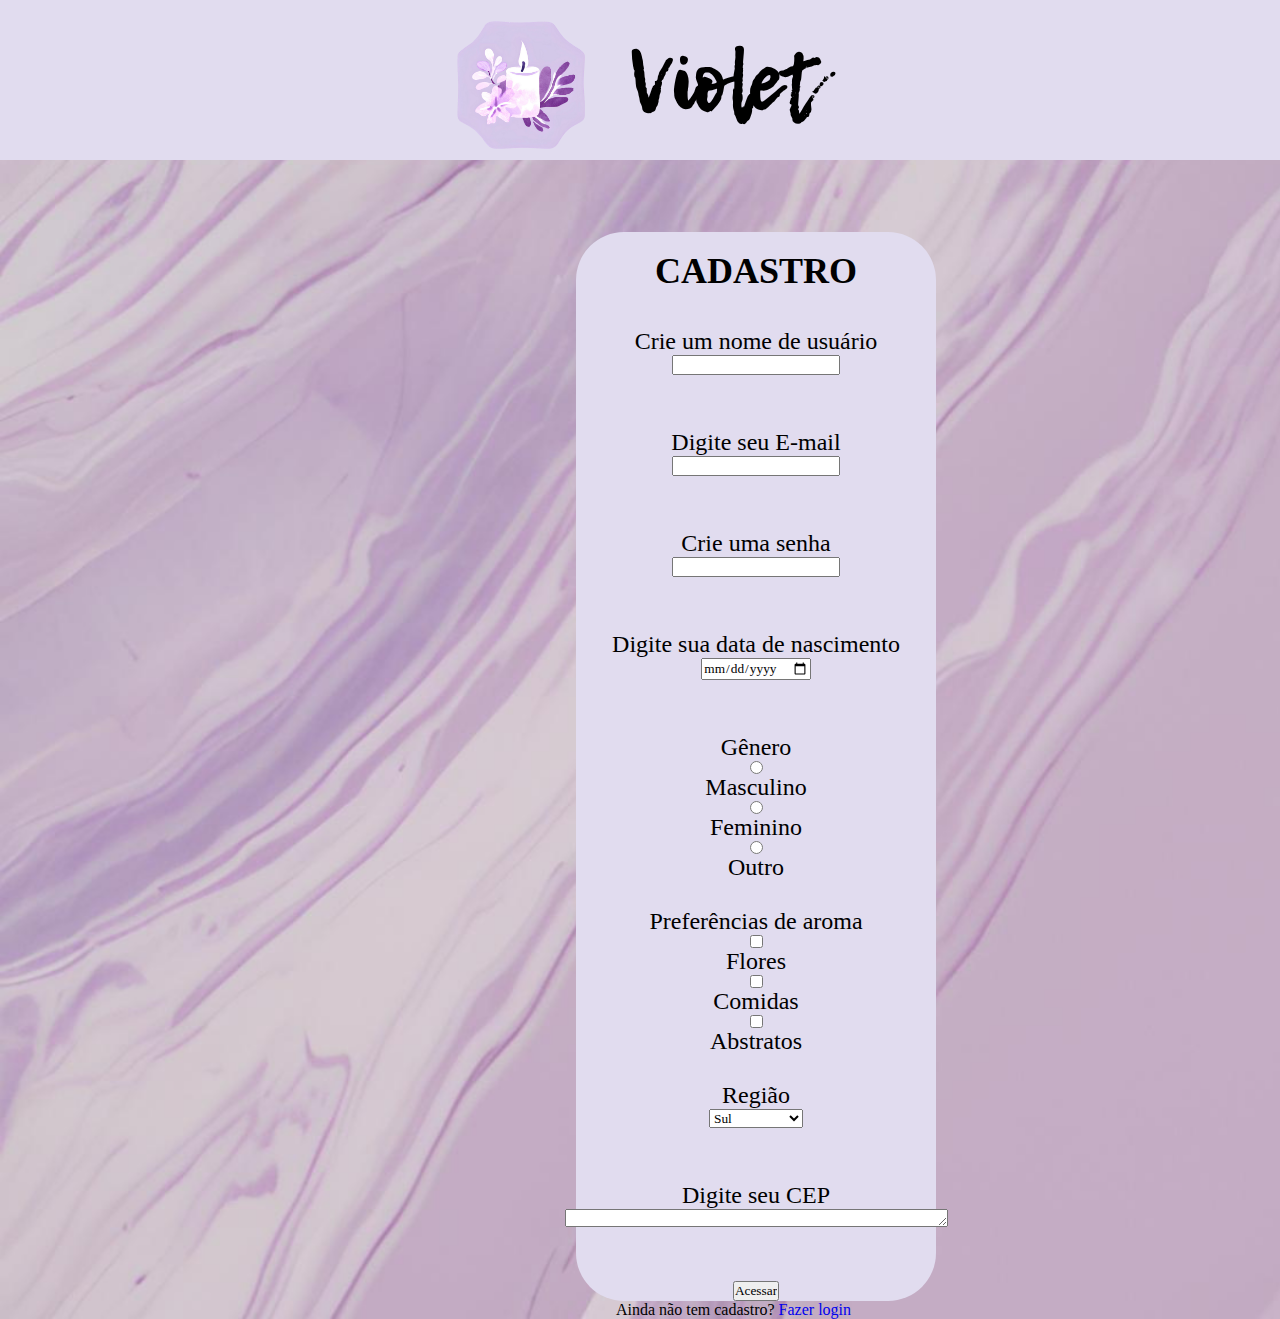
==== cadastro.html @ 742f20eb "Add files via upload" ====
<!DOCTYPE html>
<html lang="pt-BR">
<head>
    <meta charset="UTF-8">
    <meta name="viewport" content="width=device-width, initial-scale=1.0">
    <title>Cadastro</title>
    <link rel="stylesheet" href="style.css">
</head>
<body>
    <header>
        <figure id="logo">
            <img src="logo.png"/>
        </figure>
    
        <h1>Violet</h1>
    </header>
    <main>
        <div id="caixalogin">
            <form action="">
                <h2>CADASTRO</h2>
        
                    <label for="usuario">Crie um nome de usuário</label>
                    <input type="text" name="usuario" id="usuario"><br><br>
                    <label for="email">Digite seu E-mail</label>
                    <input type="email" name="email" id="email" d><br><br>
                    <label for="senha">Crie uma senha</label>
                    <input type="password" name="senha" id="senha"><br><br>
                    <label for="dtnasc">Digite sua data de nascimento</label>
                    <input type="date" name="dtnasc" id="dtnasc" ><br><br>
                    <label for="genero">Gênero</label>
                    <input type="radio" value="M" name="genero" id="genero" >Masculino 
                    <input type="radio" value="F" name="genero" id="genero">Feminino 
                    <input type="radio" value="O" name="genero" id="genero">Outro <br><br>
                    <label for="pref">Preferências de aroma</label>
                    <input type="checkbox" name="pref1" id="pref1" value="1">Flores
                    <input type="checkbox" name="pref2" id="pref2" value="2">Comidas
                    <input type="checkbox" name="pref3" id="pref3" value="3">Abstratos <br><br>

                    <label for="regiao">Região</label>
                    <select name="regiao" id="regiao"><br>
                        <option value="S">Sul</option>
                        <option value="SU">Suldeste</option>
                        <option value="CO">Centro-Oeste</option>
                        <option value="NO">Nordeste</option>
                        <option value="N">Norte</option>
                    </select><br><br>

                    <label for="cep">Digite seu CEP</label>
                    <textarea name="cep" id="cep" cols="50" rows="1"></textarea><br><br>

                    <input type="submit" value="Acessar">
            </form>
            <p>Ainda não tem cadastro? <a href="index.html">Fazer login</a></p>
        </div>
        
    </main>
    <footer>

    </footer>
</body>
---- style.css ----
* {
    margin: 0;
    padding: 0;
    box-sizing: border-box;
    text-decoration: none;
    font-family: 'Times New Roman', Times, serif; 
}

:root{
    --cordefundocaixa: #e1dcef;
    --cor2: #9C9FF0;
    --corletra: #010101;
    --cor4-laranjaclaro: #e9b03e;
    --cor5-branco: #e3e3e3;
    --cor6-azul-cinza: #394e73;
    --cor7-branco2: #f1f1f1;
}

@font-face {
    font-family: "font";
    src: url(font.otf);
}

body{
    background-color: #9C9FF0;
    background-image: url(fundo.png);
    background-size: cover; 
}

header{
    background-color:var(--cordefundocaixa);
    height: 10em;
    display: flex;
    justify-content: center;
    align-items: center;
    flex-direction: row;
}

header h1{
    font-family: "font", serif;
    font-size: 5em;
}

header #logo{
    width: 160px;
    height: 160px;
    margin-right: 1%;
    margin-top: 2%;
}

header #logo img{
    margin-top: 5%;
    width: 80%;
    height: 80%;
    display: flex;
    justify-content: center;
    align-items: center;
    flex-direction: row;
}

#caixalogin{
    margin-left: 33em;
}

#caixalogin form{
    display: flex;
    justify-content: center;
    align-items: center;
    flex-direction: column;
    shape-outside: #394e73 2px;
    border-radius: 2em;
    background-color: var(--cordefundocaixa);
    margin-top: 3em;
    width: 15em;
    font-size: 1.5em;
    margin-left: 2em;
}

#caixalogin h2{
    margin-bottom: 1em;
    display: flex;
    justify-content: center;
    align-items: center;
    flex-direction: column;
    margin-top: 0.5em;
    font-family: Georgia, 'Times New Roman', Times, serif;
}

#caixalogin p{
    font-family: Georgia, 'Times New Roman', Times, serif;
    font-size: 1em;
    margin-left: 5.5em;
}
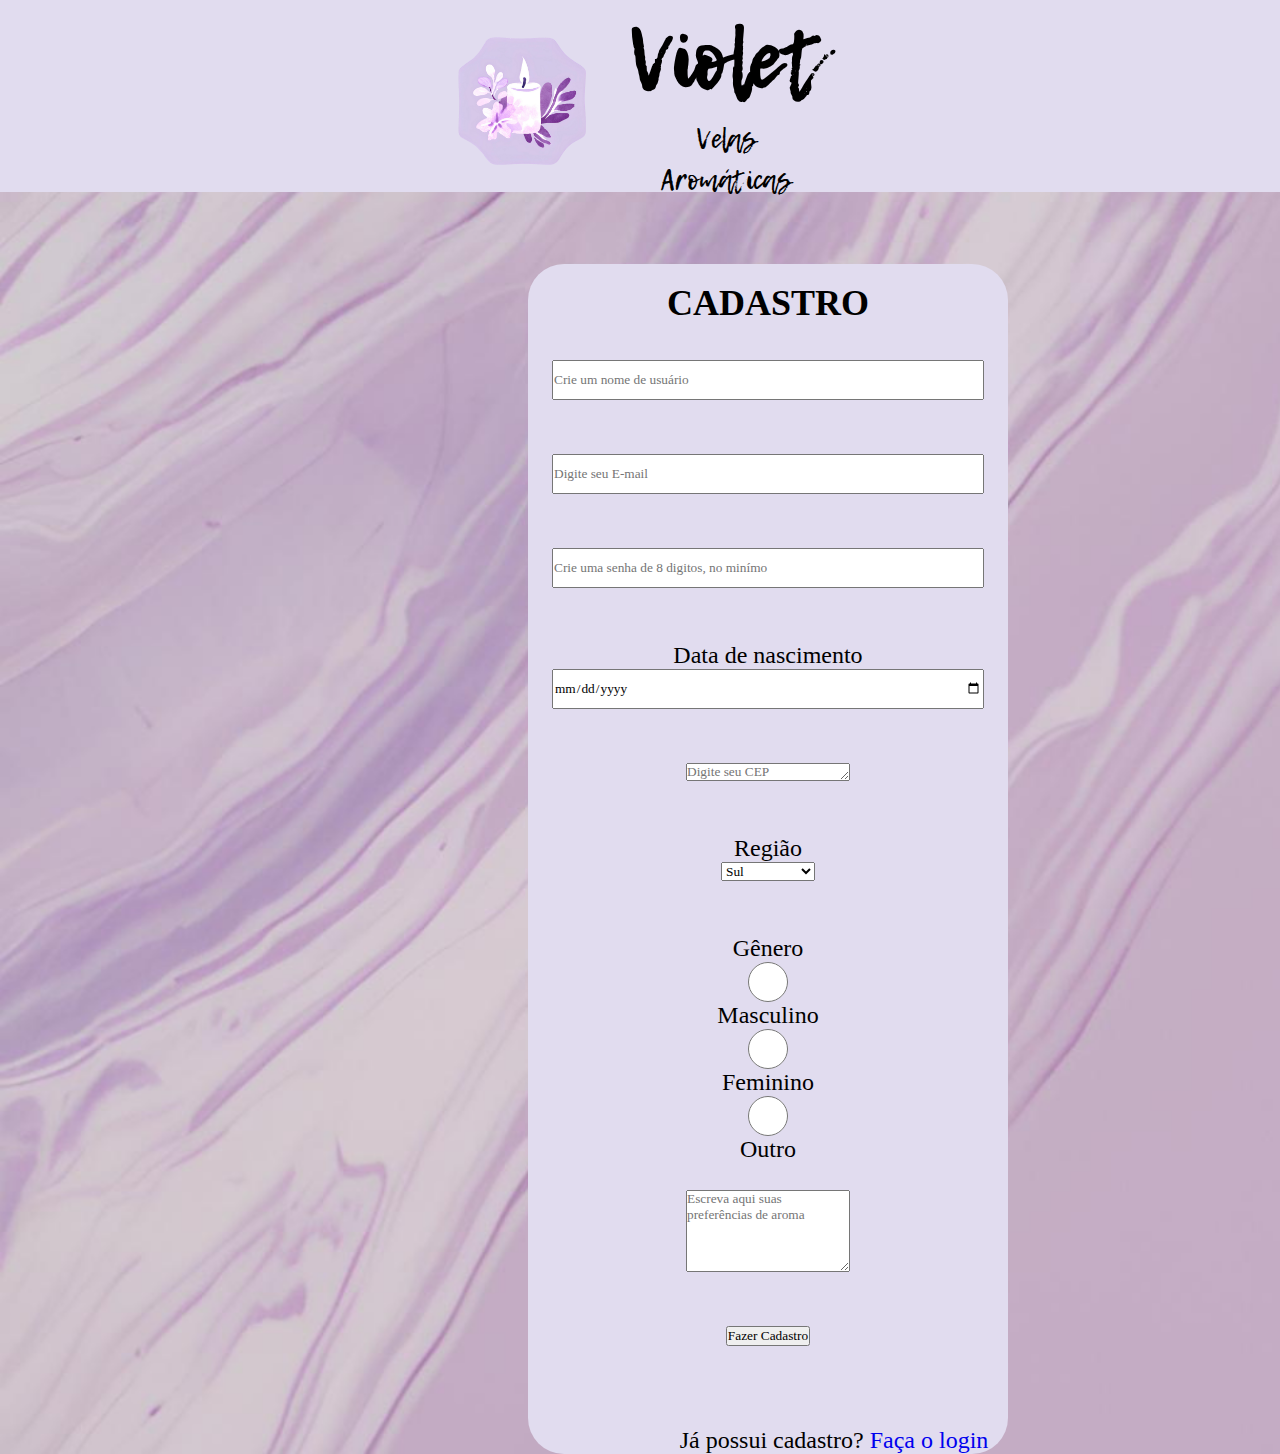
==== commit 19e4989b: "Add files via upload" ====
--- a/cadastro.html
+++ b/cadastro.html
@@ -11,31 +11,25 @@
         <figure id="logo">
             <img src="logo.png"/>
         </figure>
-    
-        <h1>Violet</h1>
+        <div id="titulo">
+            <h1>Violet</h1>
+            <p>Velas Aromáticas</p>
+        </div>
     </header>
     <main>
-        <div id="caixalogin">
+        <div id="caixalogin2">
             <form action="">
                 <h2>CADASTRO</h2>
-        
-                    <label for="usuario">Crie um nome de usuário</label>
-                    <input type="text" name="usuario" id="usuario"><br><br>
-                    <label for="email">Digite seu E-mail</label>
-                    <input type="email" name="email" id="email" d><br><br>
-                    <label for="senha">Crie uma senha</label>
-                    <input type="password" name="senha" id="senha"><br><br>
-                    <label for="dtnasc">Digite sua data de nascimento</label>
+                    
+                    <input type="text" name="usuario" id="usuario" placeholder="Crie um nome de usuário"><br><br>
+                    
+                    <input type="email" name="email" id="email" placeholder="Digite seu E-mail"><br><br>
+                    
+                    <input type="password" name="senha" id="senha" maxlength="20" rows="1" placeholder="Crie uma senha de 8 digitos, no minímo"><br><br>
+                    <label for="dtnasc">Data de nascimento</label>
                     <input type="date" name="dtnasc" id="dtnasc" ><br><br>
-                    <label for="genero">Gênero</label>
-                    <input type="radio" value="M" name="genero" id="genero" >Masculino 
-                    <input type="radio" value="F" name="genero" id="genero">Feminino 
-                    <input type="radio" value="O" name="genero" id="genero">Outro <br><br>
-                    <label for="pref">Preferências de aroma</label>
-                    <input type="checkbox" name="pref1" id="pref1" value="1">Flores
-                    <input type="checkbox" name="pref2" id="pref2" value="2">Comidas
-                    <input type="checkbox" name="pref3" id="pref3" value="3">Abstratos <br><br>
-
+                   
+                    <textarea id="textarea" name="textarea" maxlength="8" rows="1" placeholder="Digite seu CEP"></textarea><br><br>
                     <label for="regiao">Região</label>
                     <select name="regiao" id="regiao"><br>
                         <option value="S">Sul</option>
@@ -44,13 +38,16 @@
                         <option value="NO">Nordeste</option>
                         <option value="N">Norte</option>
                     </select><br><br>
+                    <label for="genero">Gênero</label>
+                        <input type="radio" value="M" name="genero" id="genero" >Masculino 
+                        <input type="radio" value="F" name="genero" id="genero">Feminino 
+                        <input type="radio" value="O" name="genero" id="genero">Outro <br><br>
+                        
+                        <textarea id="textarea" name="textarea" maxlength="1000" rows="5" placeholder="Escreva aqui suas preferências de aroma"></textarea><br><br>
+                        <button type="submit"> Fazer Cadastro </button><br><br><br>
 
-                    <label for="cep">Digite seu CEP</label>
-                    <textarea name="cep" id="cep" cols="50" rows="1"></textarea><br><br>
-
-                    <input type="submit" value="Acessar">
-            </form>
-            <p>Ainda não tem cadastro? <a href="index.html">Fazer login</a></p>
+                        <p>Já possui cadastro? <a href="index.html">Faça o login</a></p>
+                </form>
         </div>
         
     </main>
--- a/style.css
+++ b/style.css
@@ -10,10 +10,7 @@
     --cordefundocaixa: #e1dcef;
     --cor2: #9C9FF0;
     --corletra: #010101;
-    --cor4-laranjaclaro: #e9b03e;
-    --cor5-branco: #e3e3e3;
-    --cor6-azul-cinza: #394e73;
-    --cor7-branco2: #f1f1f1;
+    --corborda: #a76cc4;
 }
 
 @font-face {
@@ -22,18 +19,19 @@
 }
 
 body{
-    background-color: #9C9FF0;
-    background-image: url(fundo.png);
-    background-size: cover; 
+    background-color: var(--cordefundo);
+    background-image: url(fundo.png); 
+    background-size: cover;
 }
 
 header{
     background-color:var(--cordefundocaixa);
-    height: 10em;
+    height: 12em;
     display: flex;
     justify-content: center;
     align-items: center;
     flex-direction: row;
+    text-align: center;
 }
 
 header h1{
@@ -41,11 +39,27 @@
     font-size: 5em;
 }
 
+header p{
+    font-family: "font", serif;
+    font-size: 1.7em;
+}
+
 header #logo{
     width: 160px;
     height: 160px;
     margin-right: 1%;
     margin-top: 2%;
+}
+
+header #titulo{
+    margin-top: 0.5%;
+    width: 15%;
+    height: 80%;
+    display: flex;
+    justify-content: center;
+    align-items: center;
+    flex-direction: column;
+    text-align: center;
 }
 
 header #logo img{
@@ -62,18 +76,22 @@
     margin-left: 33em;
 }
 
+#caixalogin input{
+    height: 3em;
+    width: 90%;
+}
+
 #caixalogin form{
     display: flex;
     justify-content: center;
     align-items: center;
     flex-direction: column;
     shape-outside: #394e73 2px;
-    border-radius: 2em;
+    border-radius: 1.5em;
     background-color: var(--cordefundocaixa);
     margin-top: 3em;
-    width: 15em;
+    width: 20em;
     font-size: 1.5em;
-    margin-left: 2em;
 }
 
 #caixalogin h2{
@@ -90,4 +108,44 @@
     font-family: Georgia, 'Times New Roman', Times, serif;
     font-size: 1em;
     margin-left: 5.5em;
+}
+
+
+
+#caixalogin2{
+    margin-left: 33em;
+}
+
+#caixalogin2 input{
+    height: 3em;
+    width: 90%;
+}
+
+#caixalogin2 form{
+    display: flex;
+    justify-content: center;
+    align-items: center;
+    flex-direction: column;
+    shape-outside: #394e73 2px;
+    border-radius: 1.5em;
+    background-color: var(--cordefundocaixa);
+    margin-top: 3em;
+    width: 20em;
+    font-size: 1.5em;
+}
+
+#caixalogin2 h2{
+    margin-bottom: 1em;
+    display: flex;
+    justify-content: center;
+    align-items: center;
+    flex-direction: column;
+    margin-top: 0.5em;
+    font-family: Georgia, 'Times New Roman', Times, serif;
+}
+
+#caixalogin2 p{
+    font-family: Georgia, 'Times New Roman', Times, serif;
+    font-size: 1em;
+    margin-left: 5.5em;
 }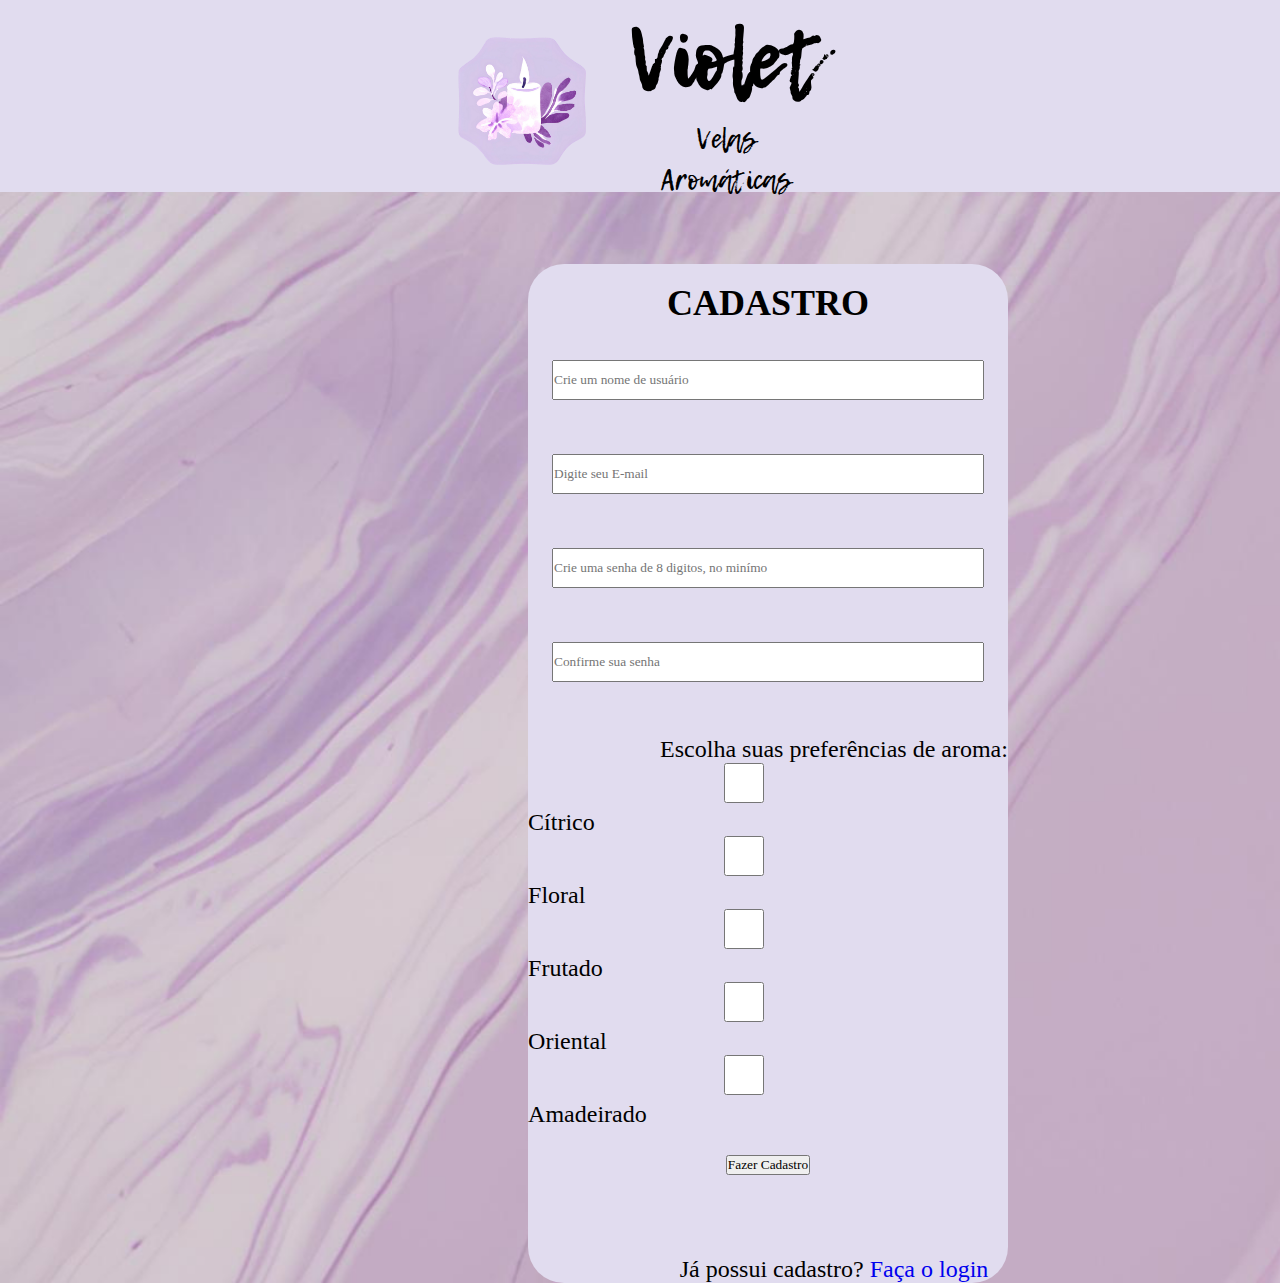
==== commit 1fb4f0fc: "Add files via upload" ====
--- a/cadastro.html
+++ b/cadastro.html
@@ -26,27 +26,26 @@
                     <input type="email" name="email" id="email" placeholder="Digite seu E-mail"><br><br>
                     
                     <input type="password" name="senha" id="senha" maxlength="20" rows="1" placeholder="Crie uma senha de 8 digitos, no minímo"><br><br>
-                    <label for="dtnasc">Data de nascimento</label>
-                    <input type="date" name="dtnasc" id="dtnasc" ><br><br>
-                   
-                    <textarea id="textarea" name="textarea" maxlength="8" rows="1" placeholder="Digite seu CEP"></textarea><br><br>
-                    <label for="regiao">Região</label>
-                    <select name="regiao" id="regiao"><br>
-                        <option value="S">Sul</option>
-                        <option value="SU">Suldeste</option>
-                        <option value="CO">Centro-Oeste</option>
-                        <option value="NO">Nordeste</option>
-                        <option value="N">Norte</option>
-                    </select><br><br>
-                    <label for="genero">Gênero</label>
-                        <input type="radio" value="M" name="genero" id="genero" >Masculino 
-                        <input type="radio" value="F" name="genero" id="genero">Feminino 
-                        <input type="radio" value="O" name="genero" id="genero">Outro <br><br>
-                        
-                        <textarea id="textarea" name="textarea" maxlength="1000" rows="5" placeholder="Escreva aqui suas preferências de aroma"></textarea><br><br>
-                        <button type="submit"> Fazer Cadastro </button><br><br><br>
 
-                        <p>Já possui cadastro? <a href="index.html">Faça o login</a></p>
+                    <input type="password" name="senha" id="senha" maxlength="20" rows="1" placeholder="Confirme sua senha"><br><br>
+
+                <div id="preferencias">
+                    <p>Escolha suas preferências de aroma:</p>
+                    <input type="checkbox" id="aroma1" name="aroma1" value="citrico">
+                    <label for="aroma1"> Cítrico</label><br>
+                    <input type="checkbox" id="aroma2" name="aroma2" value="floral">
+                    <label for="aroma2"> Floral</label><br>
+                    <input type="checkbox" id="aroma3" name="aroma3" value="frutado">
+                    <label for="aroma3"> Frutado</label><br>
+                    <input type="checkbox" id="aroma4" name="aroma4" value="oriental">
+                    <label for="aroma4"> Oriental</label><br>
+                    <input type="checkbox" id="aroma5" name="aroma5" value="amadeirado">
+                    <label for="aroma5"> Amadeirado</label><br><br>
+                </div>
+                    
+                    <button type="submit"> Fazer Cadastro </button><br><br><br>
+
+                    <p>Já possui cadastro? <a href="index.html">Faça o login</a></p>
                 </form>
         </div>
         
--- a/style.css
+++ b/style.css
@@ -11,6 +11,7 @@
     --cor2: #9C9FF0;
     --corletra: #010101;
     --corborda: #a76cc4;
+    --corbotao:#f5f5f5;
 }
 
 @font-face {
@@ -76,6 +77,12 @@
     margin-left: 33em;
 }
 
+#caixalogin button{
+    height: 3em;
+    width: 60%;
+    background-color: var(--corbotao);
+}
+
 #caixalogin input{
     height: 3em;
     width: 90%;
@@ -107,7 +114,7 @@
 #caixalogin p{
     font-family: Georgia, 'Times New Roman', Times, serif;
     font-size: 1em;
-    margin-left: 5.5em;
+    margin-left: 5em;
 }
 
 
@@ -148,4 +155,13 @@
     font-family: Georgia, 'Times New Roman', Times, serif;
     font-size: 1em;
     margin-left: 5.5em;
+}
+
+#caixalogin2 #preferencias p{
+    font-family: Georgia, 'Times New Roman', Times, serif;
+    font-size: 1em;
+    display: flex;
+    justify-content: center;
+    align-items: center;
+    flex-direction: row;
 }